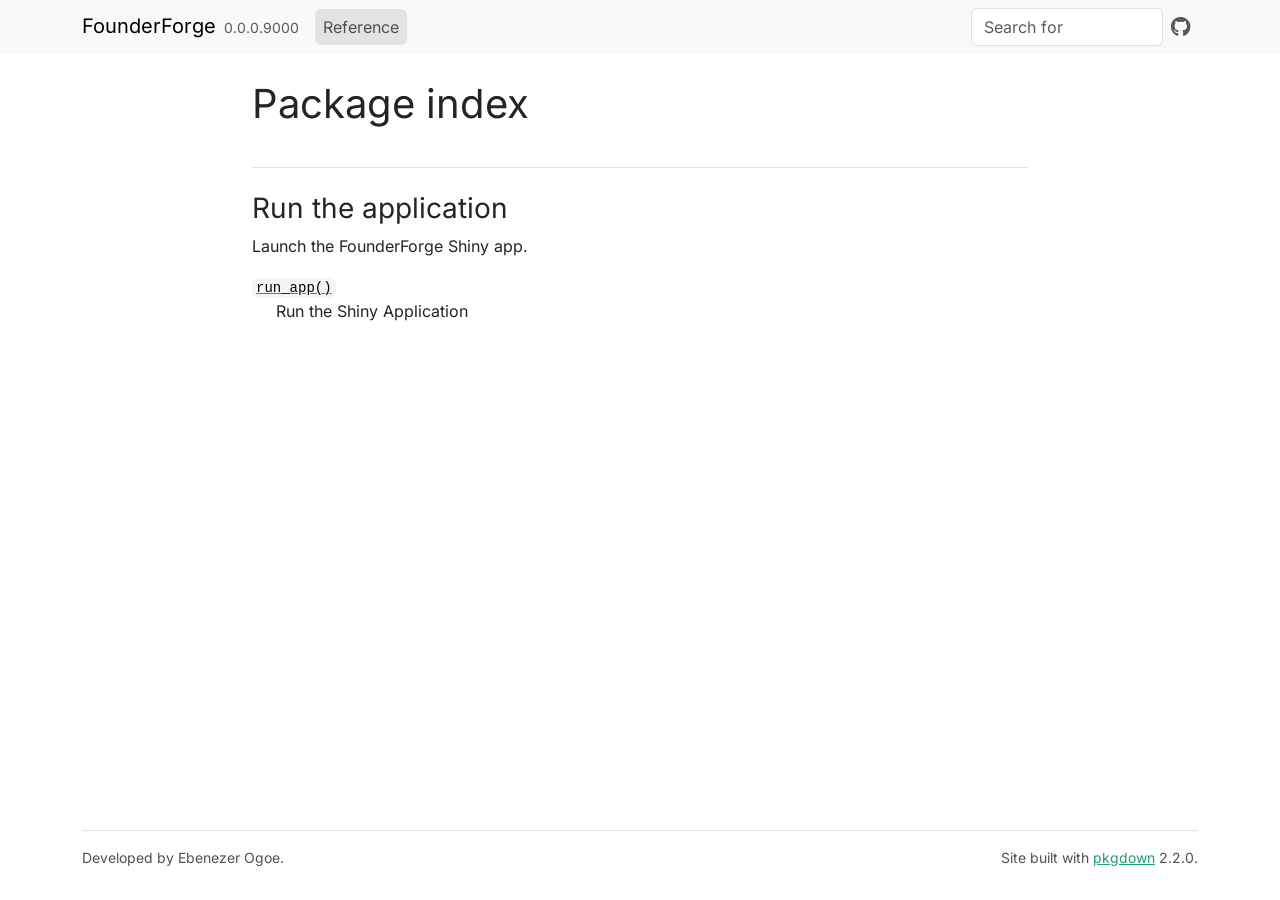
==== reference/index.html @ 5ebbb31a "Deploying to gh-pages from @ ebenogoe/FounderForge@04f654a1b093f756fa6a4e38dfceb0d9093357dd 🚀" ====
<!DOCTYPE html>
<!-- Generated by pkgdown: do not edit by hand --><html lang="en-US"><head><meta http-equiv="Content-Type" content="text/html; charset=UTF-8"><meta charset="utf-8"><meta http-equiv="X-UA-Compatible" content="IE=edge"><meta name="viewport" content="width=device-width, initial-scale=1, shrink-to-fit=no"><title>Package index • FounderForge</title><script src="../deps/jquery-3.6.0/jquery-3.6.0.min.js"></script><meta name="viewport" content="width=device-width, initial-scale=1, shrink-to-fit=no"><link href="../deps/bootstrap-5.3.8/bootstrap.min.css" rel="stylesheet"><script src="../deps/bootstrap-5.3.8/bootstrap.bundle.min.js"></script><link href="../deps/Inter-0.4.10/font.css" rel="stylesheet"><link href="../deps/font-awesome-6.5.2/css/all.min.css" rel="stylesheet"><link href="../deps/font-awesome-6.5.2/css/v4-shims.min.css" rel="stylesheet"><script src="../deps/headroom-0.11.0/headroom.min.js"></script><script src="../deps/headroom-0.11.0/jQuery.headroom.min.js"></script><script src="../deps/bootstrap-toc-1.0.1/bootstrap-toc.min.js"></script><script src="../deps/clipboard.js-2.0.11/clipboard.min.js"></script><script src="../deps/search-1.0.0/autocomplete.jquery.min.js"></script><script src="../deps/search-1.0.0/fuse.min.js"></script><script src="../deps/search-1.0.0/mark.min.js"></script><!-- pkgdown --><script src="../pkgdown.js"></script><meta property="og:title" content="Package index"></head><body>
    <a href="#main" class="visually-hidden-focusable">Skip to contents</a>


    <nav class="navbar navbar-expand-lg fixed-top bg-light" data-bs-theme="light" aria-label="Site navigation"><div class="container">

    <a class="navbar-brand me-2" href="../index.html">FounderForge</a>

    <small class="nav-text text-muted me-auto" data-bs-toggle="tooltip" data-bs-placement="bottom" title="">0.0.0.9000</small>


    <button class="navbar-toggler" type="button" data-bs-toggle="collapse" data-bs-target="#navbar" aria-controls="navbar" aria-expanded="false" aria-label="Toggle navigation">
      <span class="navbar-toggler-icon"></span>
    </button>

    <div id="navbar" class="collapse navbar-collapse ms-3">
      <ul class="navbar-nav me-auto"><li class="active nav-item"><a class="nav-link" href="../reference/index.html">Reference</a></li>
      </ul><ul class="navbar-nav"><li class="nav-item"><form class="form-inline" role="search">
 <input class="form-control" type="search" name="search-input" id="search-input" autocomplete="off" aria-label="Search site" placeholder="Search for" data-search-index="../search.json"></form></li>
<li class="nav-item"><a class="external-link nav-link" href="https://github.com/ebenogoe/FounderForge/" aria-label="GitHub"><span class="fa fab fa-github fa-lg"></span></a></li>
      </ul></div>


  </div>
</nav><div class="container template-reference-index">
<div class="row">
  <main id="main" class="col-md-9"><div class="page-header">

      <h1>Package index</h1>
    </div>

    <div class="section level2">
      <h2 id="run-the-application">Run the application<a class="anchor" aria-label="anchor" href="#run-the-application"></a></h2>

      <div class="section-desc"><p>Launch the FounderForge Shiny app.</p></div>

      <dl></dl></div><div class="section level2">




      <dl><dt>

          <code><a href="run_app.html">run_app()</a></code>

        </dt>
        <dd>Run the Shiny Application</dd>
      </dl></div>
  </main></div>


    <footer><div class="pkgdown-footer-left">
  <p>Developed by Ebenezer Ogoe.</p>
</div>

<div class="pkgdown-footer-right">
  <p>Site built with <a href="https://pkgdown.r-lib.org/" class="external-link">pkgdown</a> 2.2.0.</p>
</div>

    </footer></div>





  </body></html>
---- deps/Inter-0.4.10/font.css ----
/* cyrillic-ext */
@font-face {
  font-family: 'Inter';
  font-style: normal;
  font-weight: 400;
  font-display: swap;
  src: url(UcCO3FwrK3iLTeHuS_nVMrMxCp50SjIw2boKoduKmMEVuLyfAZJhiI2B.woff2) format('woff2');
  unicode-range: U+0460-052F, U+1C80-1C8A, U+20B4, U+2DE0-2DFF, U+A640-A69F, U+FE2E-FE2F;
}
/* cyrillic */
@font-face {
  font-family: 'Inter';
  font-style: normal;
  font-weight: 400;
  font-display: swap;
  src: url(UcCO3FwrK3iLTeHuS_nVMrMxCp50SjIw2boKoduKmMEVuLyfAZthiI2B.woff2) format('woff2');
  unicode-range: U+0301, U+0400-045F, U+0490-0491, U+04B0-04B1, U+2116;
}
/* greek-ext */
@font-face {
  font-family: 'Inter';
  font-style: normal;
  font-weight: 400;
  font-display: swap;
  src: url(UcCO3FwrK3iLTeHuS_nVMrMxCp50SjIw2boKoduKmMEVuLyfAZNhiI2B.woff2) format('woff2');
  unicode-range: U+1F00-1FFF;
}
/* greek */
@font-face {
  font-family: 'Inter';
  font-style: normal;
  font-weight: 400;
  font-display: swap;
  src: url(UcCO3FwrK3iLTeHuS_nVMrMxCp50SjIw2boKoduKmMEVuLyfAZxhiI2B.woff2) format('woff2');
  unicode-range: U+0370-0377, U+037A-037F, U+0384-038A, U+038C, U+038E-03A1, U+03A3-03FF;
}
/* vietnamese */
@font-face {
  font-family: 'Inter';
  font-style: normal;
  font-weight: 400;
  font-display: swap;
  src: url(UcCO3FwrK3iLTeHuS_nVMrMxCp50SjIw2boKoduKmMEVuLyfAZBhiI2B.woff2) format('woff2');
  unicode-range: U+0102-0103, U+0110-0111, U+0128-0129, U+0168-0169, U+01A0-01A1, U+01AF-01B0, U+0300-0301, U+0303-0304, U+0308-0309, U+0323, U+0329, U+1EA0-1EF9, U+20AB;
}
/* latin-ext */
@font-face {
  font-family: 'Inter';
  font-style: normal;
  font-weight: 400;
  font-display: swap;
  src: url(UcCO3FwrK3iLTeHuS_nVMrMxCp50SjIw2boKoduKmMEVuLyfAZFhiI2B.woff2) format('woff2');
  unicode-range: U+0100-02BA, U+02BD-02C5, U+02C7-02CC, U+02CE-02D7, U+02DD-02FF, U+0304, U+0308, U+0329, U+1D00-1DBF, U+1E00-1E9F, U+1EF2-1EFF, U+2020, U+20A0-20AB, U+20AD-20C0, U+2113, U+2C60-2C7F, U+A720-A7FF;
}
/* latin */
@font-face {
  font-family: 'Inter';
  font-style: normal;
  font-weight: 400;
  font-display: swap;
  src: url(UcCO3FwrK3iLTeHuS_nVMrMxCp50SjIw2boKoduKmMEVuLyfAZ9hiA.woff2) format('woff2');
  unicode-range: U+0000-00FF, U+0131, U+0152-0153, U+02BB-02BC, U+02C6, U+02DA, U+02DC, U+0304, U+0308, U+0329, U+2000-206F, U+20AC, U+2122, U+2191, U+2193, U+2212, U+2215, U+FEFF, U+FFFD;
}
---- deps/font-awesome-6.5.2/css/v4-shims.min.css ----
/*!
 * Font Awesome Free 6.5.2 by @fontawesome - https://fontawesome.com
 * License - https://fontawesome.com/license/free (Icons: CC BY 4.0, Fonts: SIL OFL 1.1, Code: MIT License)
 * Copyright 2024 Fonticons, Inc.
 */
.fa.fa-glass:before{content:"\f000"}.fa.fa-envelope-o{font-family:"Font Awesome 6 Free";font-weight:400}.fa.fa-envelope-o:before{content:"\f0e0"}.fa.fa-star-o{font-family:"Font Awesome 6 Free";font-weight:400}.fa.fa-star-o:before{content:"\f005"}.fa.fa-close:before,.fa.fa-remove:before{content:"\f00d"}.fa.fa-gear:before{content:"\f013"}.fa.fa-trash-o{font-family:"Font Awesome 6 Free";font-weight:400}.fa.fa-trash-o:before{content:"\f2ed"}.fa.fa-home:before{content:"\f015"}.fa.fa-file-o{font-family:"Font Awesome 6 Free";font-weight:400}.fa.fa-file-o:before{content:"\f15b"}.fa.fa-clock-o{font-family:"Font Awesome 6 Free";font-weight:400}.fa.fa-clock-o:before{content:"\f017"}.fa.fa-arrow-circle-o-down{font-family:"Font Awesome 6 Free";font-weight:400}.fa.fa-arrow-circle-o-down:before{content:"\f358"}.fa.fa-arrow-circle-o-up{font-family:"Font Awesome 6 Free";font-weight:400}.fa.fa-arrow-circle-o-up:before{content:"\f35b"}.fa.fa-play-circle-o{font-family:"Font Awesome 6 Free";font-weight:400}.fa.fa-play-circle-o:before{content:"\f144"}.fa.fa-repeat:before,.fa.fa-rotate-right:before{content:"\f01e"}.fa.fa-refresh:before{content:"\f021"}.fa.fa-list-alt{font-family:"Font Awesome 6 Free";font-weight:400}.fa.fa-list-alt:before{content:"\f022"}.fa.fa-dedent:before{content:"\f03b"}.fa.fa-video-camera:before{content:"\f03d"}.fa.fa-picture-o{font-family:"Font Awesome 6 Free";font-weight:400}.fa.fa-picture-o:before{content:"\f03e"}.fa.fa-photo{font-family:"Font Awesome 6 Free";font-weight:400}.fa.fa-photo:before{content:"\f03e"}.fa.fa-image{font-family:"Font Awesome 6 Free";font-weight:400}.fa.fa-image:before{content:"\f03e"}.fa.fa-map-marker:before{content:"\f3c5"}.fa.fa-pencil-square-o{font-family:"Font Awesome 6 Free";font-weight:400}.fa.fa-pencil-square-o:before{content:"\f044"}.fa.fa-edit{font-family:"Font Awesome 6 Free";font-weight:400}.fa.fa-edit:before{content:"\f044"}.fa.fa-share-square-o:before{content:"\f14d"}.fa.fa-check-square-o{font-family:"Font Awesome 6 Free";font-weight:400}.fa.fa-check-square-o:before{content:"\f14a"}.fa.fa-arrows:before{content:"\f0b2"}.fa.fa-times-circle-o{font-family:"Font Awesome 6 Free";font-weight:400}.fa.fa-times-circle-o:before{content:"\f057"}.fa.fa-check-circle-o{font-family:"Font Awesome 6 Free";font-weight:400}.fa.fa-check-circle-o:before{content:"\f058"}.fa.fa-mail-forward:before{content:"\f064"}.fa.fa-expand:before{content:"\f424"}.fa.fa-compress:before{content:"\f422"}.fa.fa-eye,.fa.fa-eye-slash{font-family:"Font Awesome 6 Free";font-weight:400}.fa.fa-warning:before{content:"\f071"}.fa.fa-calendar:before{content:"\f073"}.fa.fa-arrows-v:before{content:"\f338"}.fa.fa-arrows-h:before{content:"\f337"}.fa.fa-bar-chart-o:before,.fa.fa-bar-chart:before{content:"\e0e3"}.fa.fa-twitter-square{font-family:"Font Awesome 6 Brands";font-weight:400}.fa.fa-twitter-square:before{content:"\f081"}.fa.fa-facebook-square{font-family:"Font Awesome 6 Brands";font-weight:400}.fa.fa-facebook-square:before{content:"\f082"}.fa.fa-gears:before{content:"\f085"}.fa.fa-thumbs-o-up{font-family:"Font Awesome 6 Free";font-weight:400}.fa.fa-thumbs-o-up:before{content:"\f164"}.fa.fa-thumbs-o-down{font-family:"Font Awesome 6 Free";font-weight:400}.fa.fa-thumbs-o-down:before{content:"\f165"}.fa.fa-heart-o{font-family:"Font Awesome 6 Free";font-weight:400}.fa.fa-heart-o:before{content:"\f004"}.fa.fa-sign-out:before{content:"\f2f5"}.fa.fa-linkedin-square{font-family:"Font Awesome 6 Brands";font-weight:400}.fa.fa-linkedin-square:before{content:"\f08c"}.fa.fa-thumb-tack:before{content:"\f08d"}.fa.fa-external-link:before{content:"\f35d"}.fa.fa-sign-in:before{content:"\f2f6"}.fa.fa-github-square{font-family:"Font Awesome 6 Brands";font-weight:400}.fa.fa-github-square:before{content:"\f092"}.fa.fa-lemon-o{font-family:"Font Awesome 6 Free";font-weight:400}.fa.fa-lemon-o:before{content:"\f094"}.fa.fa-square-o{font-family:"Font Awesome 6 Free";font-weight:400}.fa.fa-square-o:before{content:"\f0c8"}.fa.fa-bookmark-o{font-family:"Font Awesome 6 Free";font-weight:400}.fa.fa-bookmark-o:before{content:"\f02e"}.fa.fa-facebook,.fa.fa-twitter{font-family:"Font Awesome 6 Brands";font-weight:400}.fa.fa-facebook:before{content:"\f39e"}.fa.fa-facebook-f{font-family:"Font Awesome 6 Brands";font-weight:400}.fa.fa-facebook-f:before{content:"\f39e"}.fa.fa-github{font-family:"Font Awesome 6 Brands";font-weight:400}.fa.fa-credit-card{font-family:"Font Awesome 6 Free";font-weight:400}.fa.fa-feed:before{content:"\f09e"}.fa.fa-hdd-o{font-family:"Font Awesome 6 Free";font-weight:400}.fa.fa-hdd-o:before{content:"\f0a0"}.fa.fa-hand-o-right{font-family:"Font Awesome 6 Free";font-weight:400}.fa.fa-hand-o-right:before{content:"\f0a4"}.fa.fa-hand-o-left{font-family:"Font Awesome 6 Free";font-weight:400}.fa.fa-hand-o-left:before{content:"\f0a5"}.fa.fa-hand-o-up{font-family:"Font Awesome 6 Free";font-weight:400}.fa.fa-hand-o-up:before{content:"\f0a6"}.fa.fa-hand-o-down{font-family:"Font Awesome 6 Free";font-weight:400}.fa.fa-hand-o-down:before{content:"\f0a7"}.fa.fa-globe:before{content:"\f57d"}.fa.fa-tasks:before{content:"\f828"}.fa.fa-arrows-alt:before{content:"\f31e"}.fa.fa-group:before{content:"\f0c0"}.fa.fa-chain:before{content:"\f0c1"}.fa.fa-cut:before{content:"\f0c4"}.fa.fa-files-o{font-family:"Font Awesome 6 Free";font-weight:400}.fa.fa-files-o:before{content:"\f0c5"}.fa.fa-floppy-o{font-family:"Font Awesome 6 Free";font-weight:400}.fa.fa-floppy-o:before{content:"\f0c7"}.fa.fa-save{font-family:"Font Awesome 6 Free";font-weight:400}.fa.fa-save:before{content:"\f0c7"}.fa.fa-navicon:before,.fa.fa-reorder:before{content:"\f0c9"}.fa.fa-magic:before{content:"\e2ca"}.fa.fa-pinterest,.fa.fa-pinterest-square{font-family:"Font Awesome 6 Brands";font-weight:400}.fa.fa-pinterest-square:before{content:"\f0d3"}.fa.fa-google-plus-square{font-family:"Font Awesome 6 Brands";font-weight:400}.fa.fa-google-plus-square:before{content:"\f0d4"}.fa.fa-google-plus{font-family:"Font Awesome 6 Brands";font-weight:400}.fa.fa-google-plus:before{content:"\f0d5"}.fa.fa-money:before{content:"\f3d1"}.fa.fa-unsorted:before{content:"\f0dc"}.fa.fa-sort-desc:before{content:"\f0dd"}.fa.fa-sort-asc:before{content:"\f0de"}.fa.fa-linkedin{font-family:"Font Awesome 6 Brands";font-weight:400}.fa.fa-linkedin:before{content:"\f0e1"}.fa.fa-rotate-left:before{content:"\f0e2"}.fa.fa-legal:before{content:"\f0e3"}.fa.fa-dashboard:before,.fa.fa-tachometer:before{content:"\f625"}.fa.fa-comment-o{font-family:"Font Awesome 6 Free";font-weight:400}.fa.fa-comment-o:before{content:"\f075"}.fa.fa-comments-o{font-family:"Font Awesome 6 Free";font-weight:400}.fa.fa-comments-o:before{content:"\f086"}.fa.fa-flash:before{content:"\f0e7"}.fa.fa-clipboard:before{content:"\f0ea"}.fa.fa-lightbulb-o{font-family:"Font Awesome 6 Free";font-weight:400}.fa.fa-lightbulb-o:before{content:"\f0eb"}.fa.fa-exchange:before{content:"\f362"}.fa.fa-cloud-download:before{content:"\f0ed"}.fa.fa-cloud-upload:before{content:"\f0ee"}.fa.fa-bell-o{font-family:"Font Awesome 6 Free";font-weight:400}.fa.fa-bell-o:before{content:"\f0f3"}.fa.fa-cutlery:before{content:"\f2e7"}.fa.fa-file-text-o{font-family:"Font Awesome 6 Free";font-weight:400}.fa.fa-file-text-o:before{content:"\f15c"}.fa.fa-building-o{font-family:"Font Awesome 6 Free";font-weight:400}.fa.fa-building-o:before{content:"\f1ad"}.fa.fa-hospital-o{font-family:"Font Awesome 6 Free";font-weight:400}.fa.fa-hospital-o:before{content:"\f0f8"}.fa.fa-tablet:before{content:"\f3fa"}.fa.fa-mobile-phone:before,.fa.fa-mobile:before{content:"\f3cd"}.fa.fa-circle-o{font-family:"Font Awesome 6 Free";font-weight:400}.fa.fa-circle-o:before{content:"\f111"}.fa.fa-mail-reply:before{content:"\f3e5"}.fa.fa-github-alt{font-family:"Font Awesome 6 Brands";font-weight:400}.fa.fa-folder-o{font-family:"Font Awesome 6 Free";font-weight:400}.fa.fa-folder-o:before{content:"\f07b"}.fa.fa-folder-open-o{font-family:"Font Awesome 6 Free";font-weight:400}.fa.fa-folder-open-o:before{content:"\f07c"}.fa.fa-smile-o{font-family:"Font Awesome 6 Free";font-weight:400}.fa.fa-smile-o:before{content:"\f118"}.fa.fa-frown-o{font-family:"Font Awesome 6 Free";font-weight:400}.fa.fa-frown-o:before{content:"\f119"}.fa.fa-meh-o{font-family:"Font Awesome 6 Free";font-weight:400}.fa.fa-meh-o:before{content:"\f11a"}.fa.fa-keyboard-o{font-family:"Font Awesome 6 Free";font-weight:400}.fa.fa-keyboard-o:before{content:"\f11c"}.fa.fa-flag-o{font-family:"Font Awesome 6 Free";font-weight:400}.fa.fa-flag-o:before{content:"\f024"}.fa.fa-mail-reply-all:before{content:"\f122"}.fa.fa-star-half-o{font-family:"Font Awesome 6 Free";font-weight:400}.fa.fa-star-half-o:before{content:"\f5c0"}.fa.fa-star-half-empty{font-family:"Font Awesome 6 Free";font-weight:400}.fa.fa-star-half-empty:before{content:"\f5c0"}.fa.fa-star-half-full{font-family:"Font Awesome 6 Free";font-weight:400}.fa.fa-star-half-full:before{content:"\f5c0"}.fa.fa-code-fork:before{content:"\f126"}.fa.fa-chain-broken:before,.fa.fa-unlink:before{content:"\f127"}.fa.fa-calendar-o{font-family:"Font Awesome 6 Free";font-weight:400}.fa.fa-calendar-o:before{content:"\f133"}.fa.fa-css3,.fa.fa-html5,.fa.fa-maxcdn{font-family:"Font Awesome 6 Brands";font-weight:400}.fa.fa-unlock-alt:before{content:"\f09c"}.fa.fa-minus-square-o{font-family:"Font Awesome 6 Free";font-weight:400}.fa.fa-minus-square-o:before{content:"\f146"}.fa.fa-level-up:before{content:"\f3bf"}.fa.fa-level-down:before{content:"\f3be"}.fa.fa-pencil-square:before{content:"\f14b"}.fa.fa-external-link-square:before{content:"\f360"}.fa.fa-compass{font-family:"Font Awesome 6 Free";font-weight:400}.fa.fa-caret-square-o-down{font-family:"Font Awesome 6 Free";font-weight:400}.fa.fa-caret-square-o-down:before{content:"\f150"}.fa.fa-toggle-down{font-family:"Font Awesome 6 Free";font-weight:400}.fa.fa-toggle-down:before{content:"\f150"}.fa.fa-caret-square-o-up{font-family:"Font Awesome 6 Free";font-weight:400}.fa.fa-caret-square-o-up:before{content:"\f151"}.fa.fa-toggle-up{font-family:"Font Awesome 6 Free";font-weight:400}.fa.fa-toggle-up:before{content:"\f151"}.fa.fa-caret-square-o-right{font-family:"Font Awesome 6 Free";font-weight:400}.fa.fa-caret-square-o-right:before{content:"\f152"}.fa.fa-toggle-right{font-family:"Font Awesome 6 Free";font-weight:400}.fa.fa-toggle-right:before{content:"\f152"}.fa.fa-eur:before,.fa.fa-euro:before{content:"\f153"}.fa.fa-gbp:before{content:"\f154"}.fa.fa-dollar:before,.fa.fa-usd:before{content:"\24"}.fa.fa-inr:before,.fa.fa-rupee:before{content:"\e1bc"}.fa.fa-cny:before,.fa.fa-jpy:before,.fa.fa-rmb:before,.fa.fa-yen:before{content:"\f157"}.fa.fa-rouble:before,.fa.fa-rub:before,.fa.fa-ruble:before{content:"\f158"}.fa.fa-krw:before,.fa.fa-won:before{content:"\f159"}.fa.fa-bitcoin,.fa.fa-btc{font-family:"Font Awesome 6 Brands";font-weight:400}.fa.fa-bitcoin:before{content:"\f15a"}.fa.fa-file-text:before{content:"\f15c"}.fa.fa-sort-alpha-asc:before{content:"\f15d"}.fa.fa-sort-alpha-desc:before{content:"\f881"}.fa.fa-sort-amount-asc:before{content:"\f884"}.fa.fa-sort-amount-desc:before{content:"\f160"}.fa.fa-sort-numeric-asc:before{content:"\f162"}.fa.fa-sort-numeric-desc:before{content:"\f886"}.fa.fa-youtube-square{font-family:"Font Awesome 6 Brands";font-weight:400}.fa.fa-youtube-square:before{content:"\f431"}.fa.fa-xing,.fa.fa-xing-square,.fa.fa-youtube{font-family:"Font Awesome 6 Brands";font-weight:400}.fa.fa-xing-square:before{content:"\f169"}.fa.fa-youtube-play{font-family:"Font Awesome 6 Brands";font-weight:400}.fa.fa-youtube-play:before{content:"\f167"}.fa.fa-adn,.fa.fa-bitbucket,.fa.fa-bitbucket-square,.fa.fa-dropbox,.fa.fa-flickr,.fa.fa-instagram,.fa.fa-stack-overflow{font-family:"Font Awesome 6 Brands";font-weight:400}.fa.fa-bitbucket-square:before{content:"\f171"}.fa.fa-tumblr,.fa.fa-tumblr-square{font-family:"Font Awesome 6 Brands";font-weight:400}.fa.fa-tumblr-square:before{content:"\f174"}.fa.fa-long-arrow-down:before{content:"\f309"}.fa.fa-long-arrow-up:before{content:"\f30c"}.fa.fa-long-arrow-left:before{content:"\f30a"}.fa.fa-long-arrow-right:before{content:"\f30b"}.fa.fa-android,.fa.fa-apple,.fa.fa-dribbble,.fa.fa-foursquare,.fa.fa-gittip,.fa.fa-gratipay,.fa.fa-linux,.fa.fa-skype,.fa.fa-trello,.fa.fa-windows{font-family:"Font Awesome 6 Brands";font-weight:400}.fa.fa-gittip:before{content:"\f184"}.fa.fa-sun-o{font-family:"Font Awesome 6 Free";font-weight:400}.fa.fa-sun-o:before{content:"\f185"}.fa.fa-moon-o{font-family:"Font Awesome 6 Free";font-weight:400}.fa.fa-moon-o:before{content:"\f186"}.fa.fa-pagelines,.fa.fa-renren,.fa.fa-stack-exchange,.fa.fa-vk,.fa.fa-weibo{font-family:"Font Awesome 6 Brands";font-weight:400}.fa.fa-arrow-circle-o-right{font-family:"Font Awesome 6 Free";font-weight:400}.fa.fa-arrow-circle-o-right:before{content:"\f35a"}.fa.fa-arrow-circle-o-left{font-family:"Font Awesome 6 Free";font-weight:400}.fa.fa-arrow-circle-o-left:before{content:"\f359"}.fa.fa-caret-square-o-left{font-family:"Font Awesome 6 Free";font-weight:400}.fa.fa-caret-square-o-left:before{content:"\f191"}.fa.fa-toggle-left{font-family:"Font Awesome 6 Free";font-weight:400}.fa.fa-toggle-left:before{content:"\f191"}.fa.fa-dot-circle-o{font-family:"Font Awesome 6 Free";font-weight:400}.fa.fa-dot-circle-o:before{content:"\f192"}.fa.fa-vimeo-square{font-family:"Font Awesome 6 Brands";font-weight:400}.fa.fa-vimeo-square:before{content:"\f194"}.fa.fa-try:before,.fa.fa-turkish-lira:before{content:"\e2bb"}.fa.fa-plus-square-o{font-family:"Font Awesome 6 Free";font-weight:400}.fa.fa-plus-square-o:before{content:"\f0fe"}.fa.fa-openid,.fa.fa-slack,.fa.fa-wordpress{font-family:"Font Awesome 6 Brands";font-weight:400}.fa.fa-bank:before,.fa.fa-institution:before{content:"\f19c"}.fa.fa-mortar-board:before{content:"\f19d"}.fa.fa-google,.fa.fa-reddit,.fa.fa-reddit-square,.fa.fa-yahoo{font-family:"Font Awesome 6 Brands";font-weight:400}.fa.fa-reddit-square:before{content:"\f1a2"}.fa.fa-behance,.fa.fa-behance-square,.fa.fa-delicious,.fa.fa-digg,.fa.fa-drupal,.fa.fa-joomla,.fa.fa-pied-piper-alt,.fa.fa-pied-piper-pp,.fa.fa-stumbleupon,.fa.fa-stumbleupon-circle{font-family:"Font Awesome 6 Brands";font-weight:400}.fa.fa-behance-square:before{content:"\f1b5"}.fa.fa-steam,.fa.fa-steam-square{font-family:"Font Awesome 6 Brands";font-weight:400}.fa.fa-steam-square:before{content:"\f1b7"}.fa.fa-automobile:before{content:"\f1b9"}.fa.fa-cab:before{content:"\f1ba"}.fa.fa-deviantart,.fa.fa-soundcloud,.fa.fa-spotify{font-family:"Font Awesome 6 Brands";font-weight:400}.fa.fa-file-pdf-o{font-family:"Font Awesome 6 Free";font-weight:400}.fa.fa-file-pdf-o:before{content:"\f1c1"}.fa.fa-file-word-o{font-family:"Font Awesome 6 Free";font-weight:400}.fa.fa-file-word-o:before{content:"\f1c2"}.fa.fa-file-excel-o{font-family:"Font Awesome 6 Free";font-weight:400}.fa.fa-file-excel-o:before{content:"\f1c3"}.fa.fa-file-powerpoint-o{font-family:"Font Awesome 6 Free";font-weight:400}.fa.fa-file-powerpoint-o:before{content:"\f1c4"}.fa.fa-file-image-o{font-family:"Font Awesome 6 Free";font-weight:400}.fa.fa-file-image-o:before{content:"\f1c5"}.fa.fa-file-photo-o{font-family:"Font Awesome 6 Free";font-weight:400}.fa.fa-file-photo-o:before{content:"\f1c5"}.fa.fa-file-picture-o{font-family:"Font Awesome 6 Free";font-weight:400}.fa.fa-file-picture-o:before{content:"\f1c5"}.fa.fa-file-archive-o{font-family:"Font Awesome 6 Free";font-weight:400}.fa.fa-file-archive-o:before{content:"\f1c6"}.fa.fa-file-zip-o{font-family:"Font Awesome 6 Free";font-weight:400}.fa.fa-file-zip-o:before{content:"\f1c6"}.fa.fa-file-audio-o{font-family:"Font Awesome 6 Free";font-weight:400}.fa.fa-file-audio-o:before{content:"\f1c7"}.fa.fa-file-sound-o{font-family:"Font Awesome 6 Free";font-weight:400}.fa.fa-file-sound-o:before{content:"\f1c7"}.fa.fa-file-video-o{font-family:"Font Awesome 6 Free";font-weight:400}.fa.fa-file-video-o:before{content:"\f1c8"}.fa.fa-file-movie-o{font-family:"Font Awesome 6 Free";font-weight:400}.fa.fa-file-movie-o:before{content:"\f1c8"}.fa.fa-file-code-o{font-family:"Font Awesome 6 Free";font-weight:400}.fa.fa-file-code-o:before{content:"\f1c9"}.fa.fa-codepen,.fa.fa-jsfiddle,.fa.fa-vine{font-family:"Font Awesome 6 Brands";font-weight:400}.fa.fa-life-bouy:before,.fa.fa-life-buoy:before,.fa.fa-life-saver:before,.fa.fa-support:before{content:"\f1cd"}.fa.fa-circle-o-notch:before{content:"\f1ce"}.fa.fa-ra,.fa.fa-rebel{font-family:"Font Awesome 6 Brands";font-weight:400}.fa.fa-ra:before{content:"\f1d0"}.fa.fa-resistance{font-family:"Font Awesome 6 Brands";font-weight:400}.fa.fa-resistance:before{content:"\f1d0"}.fa.fa-empire,.fa.fa-ge{font-family:"Font Awesome 6 Brands";font-weight:400}.fa.fa-ge:before{content:"\f1d1"}.fa.fa-git-square{font-family:"Font Awesome 6 Brands";font-weight:400}.fa.fa-git-square:before{content:"\f1d2"}.fa.fa-git,.fa.fa-hacker-news,.fa.fa-y-combinator-square{font-family:"Font Awesome 6 Brands";font-weight:400}.fa.fa-y-combinator-square:before{content:"\f1d4"}.fa.fa-yc-square{font-family:"Font Awesome 6 Brands";font-weight:400}.fa.fa-yc-square:before{content:"\f1d4"}.fa.fa-qq,.fa.fa-tencent-weibo,.fa.fa-wechat,.fa.fa-weixin{font-family:"Font Awesome 6 Brands";font-weight:400}.fa.fa-wechat:before{content:"\f1d7"}.fa.fa-send:before{content:"\f1d8"}.fa.fa-paper-plane-o{font-family:"Font Awesome 6 Free";font-weight:400}.fa.fa-paper-plane-o:before{content:"\f1d8"}.fa.fa-send-o{font-family:"Font Awesome 6 Free";font-weight:400}.fa.fa-send-o:before{content:"\f1d8"}.fa.fa-circle-thin{font-family:"Font Awesome 6 Free";font-weight:400}.fa.fa-circle-thin:before{content:"\f111"}.fa.fa-header:before{content:"\f1dc"}.fa.fa-futbol-o{font-family:"Font Awesome 6 Free";font-weight:400}.fa.fa-futbol-o:before{content:"\f1e3"}.fa.fa-soccer-ball-o{font-family:"Font Awesome 6 Free";font-weight:400}.fa.fa-soccer-ball-o:before{content:"\f1e3"}.fa.fa-slideshare,.fa.fa-twitch,.fa.fa-yelp{font-family:"Font Awesome 6 Brands";font-weight:400}.fa.fa-newspaper-o{font-family:"Font Awesome 6 Free";font-weight:400}.fa.fa-newspaper-o:before{content:"\f1ea"}.fa.fa-cc-amex,.fa.fa-cc-discover,.fa.fa-cc-mastercard,.fa.fa-cc-paypal,.fa.fa-cc-stripe,.fa.fa-cc-visa,.fa.fa-google-wallet,.fa.fa-paypal{font-family:"Font Awesome 6 Brands";font-weight:400}.fa.fa-bell-slash-o{font-family:"Font Awesome 6 Free";font-weight:400}.fa.fa-bell-slash-o:before{content:"\f1f6"}.fa.fa-trash:before{content:"\f2ed"}.fa.fa-copyright{font-family:"Font Awesome 6 Free";font-weight:400}.fa.fa-eyedropper:before{content:"\f1fb"}.fa.fa-area-chart:before{content:"\f1fe"}.fa.fa-pie-chart:before{content:"\f200"}.fa.fa-line-chart:before{content:"\f201"}.fa.fa-lastfm,.fa.fa-lastfm-square{font-family:"Font Awesome 6 Brands";font-weight:400}.fa.fa-lastfm-square:before{content:"\f203"}.fa.fa-angellist,.fa.fa-ioxhost{font-family:"Font Awesome 6 Brands";font-weight:400}.fa.fa-cc{font-family:"Font Awesome 6 Free";font-weight:400}.fa.fa-cc:before{content:"\f20a"}.fa.fa-ils:before,.fa.fa-shekel:before,.fa.fa-sheqel:before{content:"\f20b"}.fa.fa-buysellads,.fa.fa-connectdevelop,.fa.fa-dashcube,.fa.fa-forumbee,.fa.fa-leanpub,.fa.fa-sellsy,.fa.fa-shirtsinbulk,.fa.fa-simplybuilt,.fa.fa-skyatlas{font-family:"Font Awesome 6 Brands";font-weight:400}.fa.fa-diamond{font-family:"Font Awesome 6 Free";font-weight:400}.fa.fa-diamond:before{content:"\f3a5"}.fa.fa-intersex:before,.fa.fa-transgender:before{content:"\f224"}.fa.fa-transgender-alt:before{content:"\f225"}.fa.fa-facebook-official{font-family:"Font Awesome 6 Brands";font-weight:400}.fa.fa-facebook-official:before{content:"\f09a"}.fa.fa-pinterest-p,.fa.fa-whatsapp{font-family:"Font Awesome 6 Brands";font-weight:400}.fa.fa-hotel:before{content:"\f236"}.fa.fa-medium,.fa.fa-viacoin,.fa.fa-y-combinator,.fa.fa-yc{font-family:"Font Awesome 6 Brands";font-weight:400}.fa.fa-yc:before{content:"\f23b"}.fa.fa-expeditedssl,.fa.fa-opencart,.fa.fa-optin-monster{font-family:"Font Awesome 6 Brands";font-weight:400}.fa.fa-battery-4:before,.fa.fa-battery:before{content:"\f240"}.fa.fa-battery-3:before{content:"\f241"}.fa.fa-battery-2:before{content:"\f242"}.fa.fa-battery-1:before{content:"\f243"}.fa.fa-battery-0:before{content:"\f244"}.fa.fa-object-group,.fa.fa-object-ungroup,.fa.fa-sticky-note-o{font-family:"Font Awesome 6 Free";font-weight:400}.fa.fa-sticky-note-o:before{content:"\f249"}.fa.fa-cc-diners-club,.fa.fa-cc-jcb{font-family:"Font Awesome 6 Brands";font-weight:400}.fa.fa-clone{font-family:"Font Awesome 6 Free";font-weight:400}.fa.fa-hourglass-o:before{content:"\f254"}.fa.fa-hourglass-1:before{content:"\f251"}.fa.fa-hourglass-2:before{content:"\f252"}.fa.fa-hourglass-3:before{content:"\f253"}.fa.fa-hand-rock-o{font-family:"Font Awesome 6 Free";font-weight:400}.fa.fa-hand-rock-o:before{content:"\f255"}.fa.fa-hand-grab-o{font-family:"Font Awesome 6 Free";font-weight:400}.fa.fa-hand-grab-o:before{content:"\f255"}.fa.fa-hand-paper-o{font-family:"Font Awesome 6 Free";font-weight:400}.fa.fa-hand-paper-o:before{content:"\f256"}.fa.fa-hand-stop-o{font-family:"Font Awesome 6 Free";font-weight:400}.fa.fa-hand-stop-o:before{content:"\f256"}.fa.fa-hand-scissors-o{font-family:"Font Awesome 6 Free";font-weight:400}.fa.fa-hand-scissors-o:before{content:"\f257"}.fa.fa-hand-lizard-o{font-family:"Font Awesome 6 Free";font-weight:400}.fa.fa-hand-lizard-o:before{content:"\f258"}.fa.fa-hand-spock-o{font-family:"Font Awesome 6 Free";font-weight:400}.fa.fa-hand-spock-o:before{content:"\f259"}.fa.fa-hand-pointer-o{font-family:"Font Awesome 6 Free";font-weight:400}.fa.fa-hand-pointer-o:before{content:"\f25a"}.fa.fa-hand-peace-o{font-family:"Font Awesome 6 Free";font-weight:400}.fa.fa-hand-peace-o:before{content:"\f25b"}.fa.fa-registered{font-family:"Font Awesome 6 Free";font-weight:400}.fa.fa-creative-commons,.fa.fa-gg,.fa.fa-gg-circle,.fa.fa-odnoklassniki,.fa.fa-odnoklassniki-square{font-family:"Font Awesome 6 Brands";font-weight:400}.fa.fa-odnoklassniki-square:before{content:"\f264"}.fa.fa-chrome,.fa.fa-firefox,.fa.fa-get-pocket,.fa.fa-internet-explorer,.fa.fa-opera,.fa.fa-safari,.fa.fa-wikipedia-w{font-family:"Font Awesome 6 Brands";font-weight:400}.fa.fa-television:before{content:"\f26c"}.fa.fa-500px,.fa.fa-amazon,.fa.fa-contao{font-family:"Font Awesome 6 Brands";font-weight:400}.fa.fa-calendar-plus-o{font-family:"Font Awesome 6 Free";font-weight:400}.fa.fa-calendar-plus-o:before{content:"\f271"}.fa.fa-calendar-minus-o{font-family:"Font Awesome 6 Free";font-weight:400}.fa.fa-calendar-minus-o:before{content:"\f272"}.fa.fa-calendar-times-o{font-family:"Font Awesome 6 Free";font-weight:400}.fa.fa-calendar-times-o:before{content:"\f273"}.fa.fa-calendar-check-o{font-family:"Font Awesome 6 Free";font-weight:400}.fa.fa-calendar-check-o:before{content:"\f274"}.fa.fa-map-o{font-family:"Font Awesome 6 Free";font-weight:400}.fa.fa-map-o:before{content:"\f279"}.fa.fa-commenting:before{content:"\f4ad"}.fa.fa-commenting-o{font-family:"Font Awesome 6 Free";font-weight:400}.fa.fa-commenting-o:before{content:"\f4ad"}.fa.fa-houzz,.fa.fa-vimeo{font-family:"Font Awesome 6 Brands";font-weight:400}.fa.fa-vimeo:before{content:"\f27d"}.fa.fa-black-tie,.fa.fa-edge,.fa.fa-fonticons,.fa.fa-reddit-alien{font-family:"Font Awesome 6 Brands";font-weight:400}.fa.fa-credit-card-alt:before{content:"\f09d"}.fa.fa-codiepie,.fa.fa-fort-awesome,.fa.fa-mixcloud,.fa.fa-modx,.fa.fa-product-hunt,.fa.fa-scribd,.fa.fa-usb{font-family:"Font Awesome 6 Brands";font-weight:400}.fa.fa-pause-circle-o{font-family:"Font Awesome 6 Free";font-weight:400}.fa.fa-pause-circle-o:before{content:"\f28b"}.fa.fa-stop-circle-o{font-family:"Font Awesome 6 Free";font-weight:400}.fa.fa-stop-circle-o:before{content:"\f28d"}.fa.fa-bluetooth,.fa.fa-bluetooth-b,.fa.fa-envira,.fa.fa-gitlab,.fa.fa-wheelchair-alt,.fa.fa-wpbeginner,.fa.fa-wpforms{font-family:"Font Awesome 6 Brands";font-weight:400}.fa.fa-wheelchair-alt:before{content:"\f368"}.fa.fa-question-circle-o{font-family:"Font Awesome 6 Free";font-weight:400}.fa.fa-question-circle-o:before{content:"\f059"}.fa.fa-volume-control-phone:before{content:"\f2a0"}.fa.fa-asl-interpreting:before{content:"\f2a3"}.fa.fa-deafness:before,.fa.fa-hard-of-hearing:before{content:"\f2a4"}.fa.fa-glide,.fa.fa-glide-g{font-family:"Font Awesome 6 Brands";font-weight:400}.fa.fa-signing:before{content:"\f2a7"}.fa.fa-viadeo,.fa.fa-viadeo-square{font-family:"Font Awesome 6 Brands";font-weight:400}.fa.fa-viadeo-square:before{content:"\f2aa"}.fa.fa-snapchat,.fa.fa-snapchat-ghost{font-family:"Font Awesome 6 Brands";font-weight:400}.fa.fa-snapchat-ghost:before{content:"\f2ab"}.fa.fa-snapchat-square{font-family:"Font Awesome 6 Brands";font-weight:400}.fa.fa-snapchat-square:before{content:"\f2ad"}.fa.fa-first-order,.fa.fa-google-plus-official,.fa.fa-pied-piper,.fa.fa-themeisle,.fa.fa-yoast{font-family:"Font Awesome 6 Brands";font-weight:400}.fa.fa-google-plus-official:before{content:"\f2b3"}.fa.fa-google-plus-circle{font-family:"Font Awesome 6 Brands";font-weight:400}.fa.fa-google-plus-circle:before{content:"\f2b3"}.fa.fa-fa,.fa.fa-font-awesome{font-family:"Font Awesome 6 Brands";font-weight:400}.fa.fa-fa:before{content:"\f2b4"}.fa.fa-handshake-o{font-family:"Font Awesome 6 Free";font-weight:400}.fa.fa-handshake-o:before{content:"\f2b5"}.fa.fa-envelope-open-o{font-family:"Font Awesome 6 Free";font-weight:400}.fa.fa-envelope-open-o:before{content:"\f2b6"}.fa.fa-linode{font-family:"Font Awesome 6 Brands";font-weight:400}.fa.fa-address-book-o{font-family:"Font Awesome 6 Free";font-weight:400}.fa.fa-address-book-o:before{content:"\f2b9"}.fa.fa-vcard:before{content:"\f2bb"}.fa.fa-address-card-o{font-family:"Font Awesome 6 Free";font-weight:400}.fa.fa-address-card-o:before{content:"\f2bb"}.fa.fa-vcard-o{font-family:"Font Awesome 6 Free";font-weight:400}.fa.fa-vcard-o:before{content:"\f2bb"}.fa.fa-user-circle-o{font-family:"Font Awesome 6 Free";font-weight:400}.fa.fa-user-circle-o:before{content:"\f2bd"}.fa.fa-user-o{font-family:"Font Awesome 6 Free";font-weight:400}.fa.fa-user-o:before{content:"\f007"}.fa.fa-id-badge{font-family:"Font Awesome 6 Free";font-weight:400}.fa.fa-drivers-license:before{content:"\f2c2"}.fa.fa-id-card-o{font-family:"Font Awesome 6 Free";font-weight:400}.fa.fa-id-card-o:before{content:"\f2c2"}.fa.fa-drivers-license-o{font-family:"Font Awesome 6 Free";font-weight:400}.fa.fa-drivers-license-o:before{content:"\f2c2"}.fa.fa-free-code-camp,.fa.fa-quora,.fa.fa-telegram{font-family:"Font Awesome 6 Brands";font-weight:400}.fa.fa-thermometer-4:before,.fa.fa-thermometer:before{content:"\f2c7"}.fa.fa-thermometer-3:before{content:"\f2c8"}.fa.fa-thermometer-2:before{content:"\f2c9"}.fa.fa-thermometer-1:before{content:"\f2ca"}.fa.fa-thermometer-0:before{content:"\f2cb"}.fa.fa-bathtub:before,.fa.fa-s15:before{content:"\f2cd"}.fa.fa-window-maximize,.fa.fa-window-restore{font-family:"Font Awesome 6 Free";font-weight:400}.fa.fa-times-rectangle:before{content:"\f410"}.fa.fa-window-close-o{font-family:"Font Awesome 6 Free";font-weight:400}.fa.fa-window-close-o:before{content:"\f410"}.fa.fa-times-rectangle-o{font-family:"Font Awesome 6 Free";font-weight:400}.fa.fa-times-rectangle-o:before{content:"\f410"}.fa.fa-bandcamp,.fa.fa-eercast,.fa.fa-etsy,.fa.fa-grav,.fa.fa-imdb,.fa.fa-ravelry{font-family:"Font Awesome 6 Brands";font-weight:400}.fa.fa-eercast:before{content:"\f2da"}.fa.fa-snowflake-o{font-family:"Font Awesome 6 Free";font-weight:400}.fa.fa-snowflake-o:before{content:"\f2dc"}.fa.fa-meetup,.fa.fa-superpowers,.fa.fa-wpexplorer{font-family:"Font Awesome 6 Brands";font-weight:400}
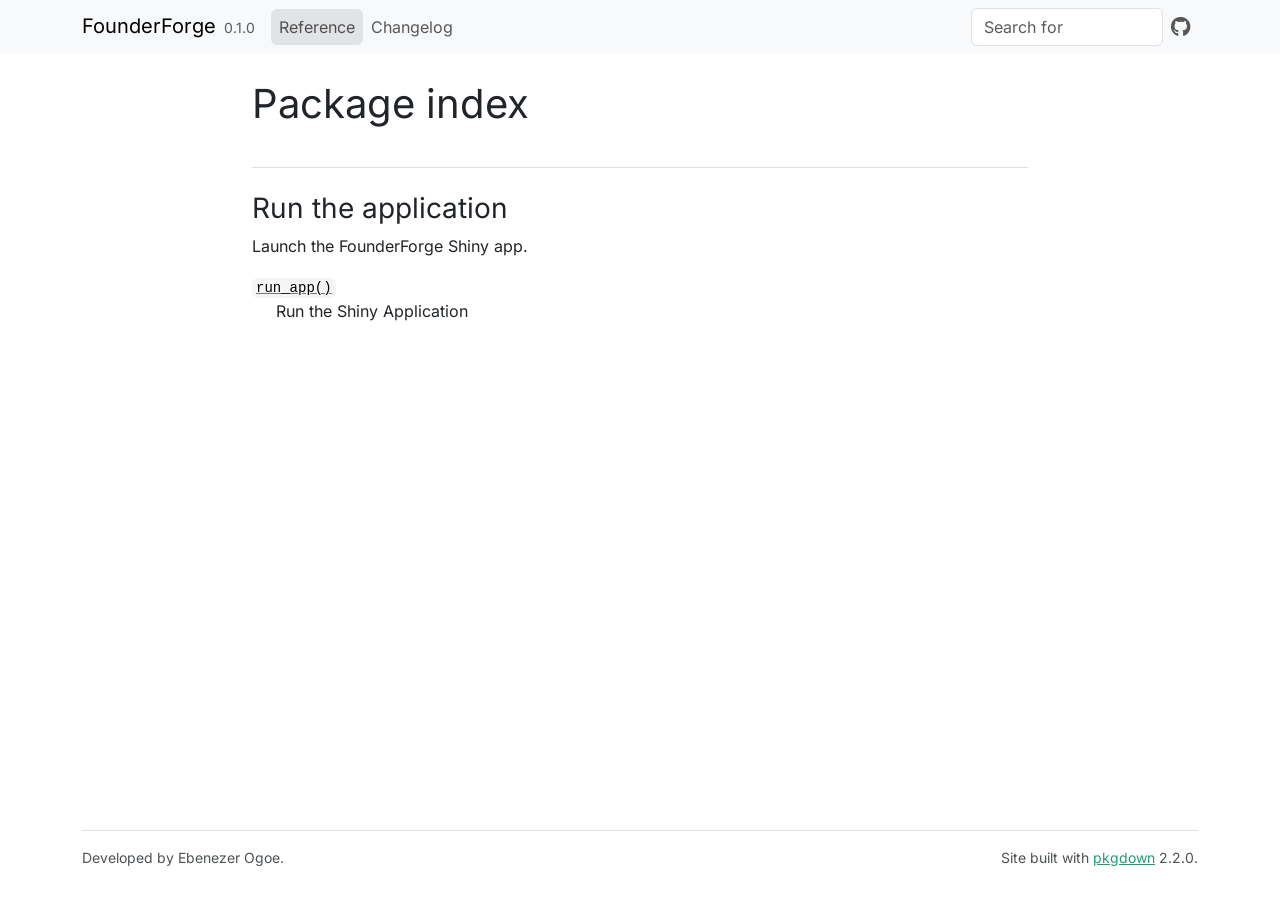
==== commit 6aaa657a: "Deploying to gh-pages from @ ebenogoe/FounderForge@3d5c26e6dad09d48d3d0ecb461b6f1b6d53dd8f8 🚀" ====
--- a/reference/index.html
+++ b/reference/index.html
@@ -7,7 +7,7 @@
 
     <a class="navbar-brand me-2" href="../index.html">FounderForge</a>
 
-    <small class="nav-text text-muted me-auto" data-bs-toggle="tooltip" data-bs-placement="bottom" title="">0.0.0.9000</small>
+    <small class="nav-text text-muted me-auto" data-bs-toggle="tooltip" data-bs-placement="bottom" title="">0.1.0</small>
 
 
     <button class="navbar-toggler" type="button" data-bs-toggle="collapse" data-bs-target="#navbar" aria-controls="navbar" aria-expanded="false" aria-label="Toggle navigation">
@@ -16,6 +16,7 @@
 
     <div id="navbar" class="collapse navbar-collapse ms-3">
       <ul class="navbar-nav me-auto"><li class="active nav-item"><a class="nav-link" href="../reference/index.html">Reference</a></li>
+<li class="nav-item"><a class="nav-link" href="../news/index.html">Changelog</a></li>
       </ul><ul class="navbar-nav"><li class="nav-item"><form class="form-inline" role="search">
  <input class="form-control" type="search" name="search-input" id="search-input" autocomplete="off" aria-label="Search site" placeholder="Search for" data-search-index="../search.json"></form></li>
 <li class="nav-item"><a class="external-link nav-link" href="https://github.com/ebenogoe/FounderForge/" aria-label="GitHub"><span class="fa fab fa-github fa-lg"></span></a></li>
